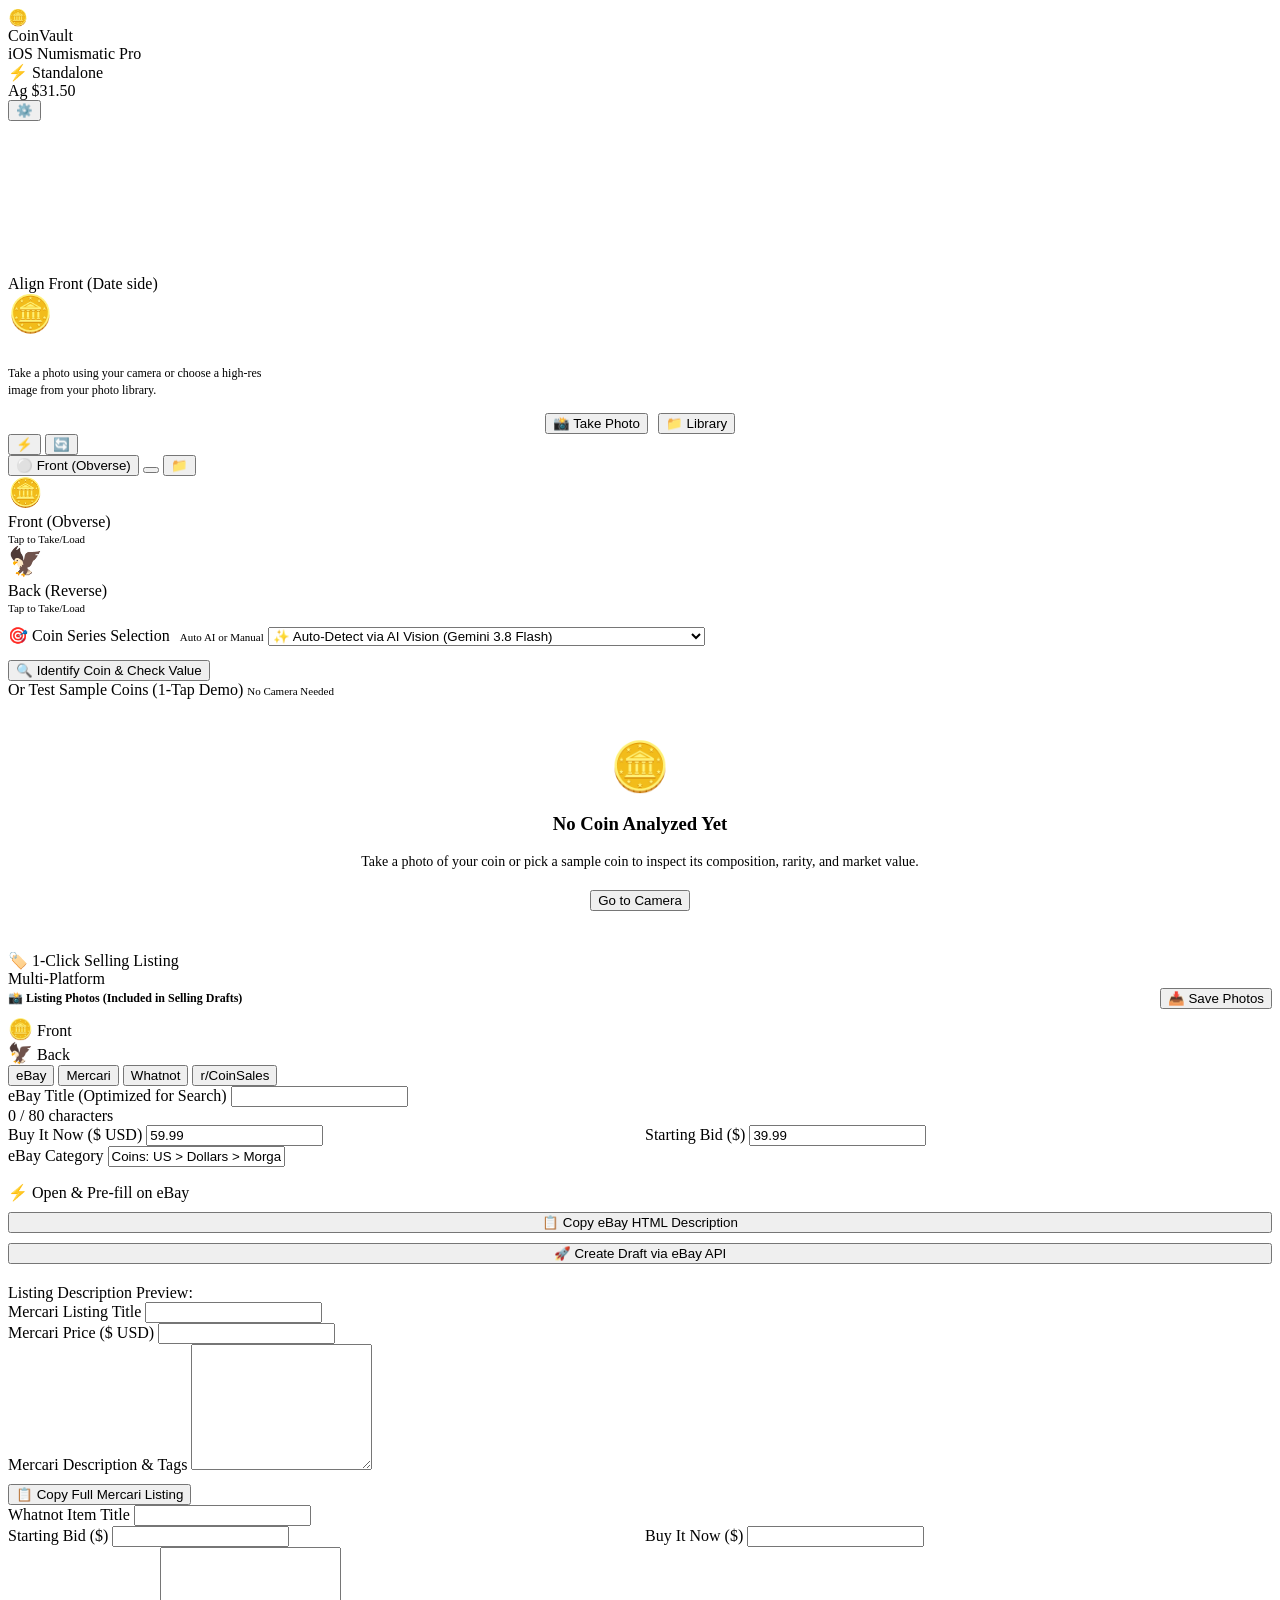
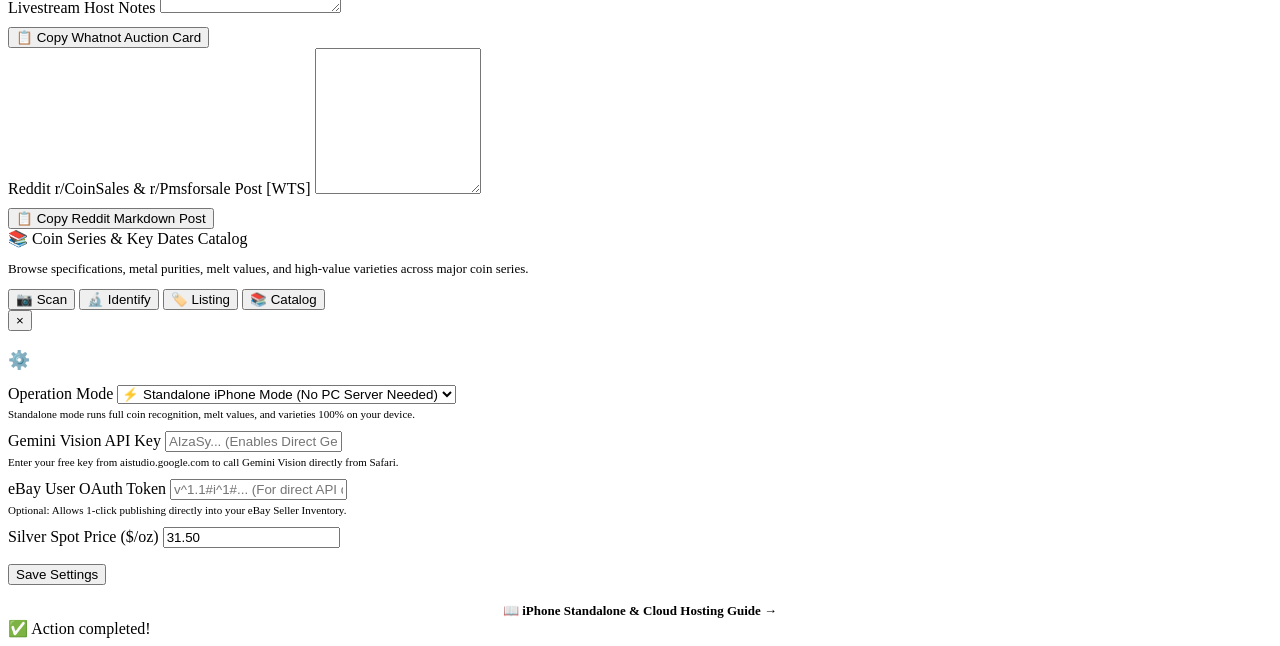
==== static/index.html @ 6fd0852f "Add ancient coins, world currencies, and banknotes catalog with client-side engine and GitHub Pages " ====
<!DOCTYPE html>
<html lang="en">
<head>
  <meta charset="UTF-8">
  <meta name="viewport" content="width=device-width, initial-scale=1.0, maximum-scale=1.0, user-scalable=no, viewport-fit=cover">
  <meta name="apple-mobile-web-app-capable" content="yes">
  <meta name="apple-mobile-web-app-status-bar-style" content="black-translucent">
  <meta name="apple-mobile-web-app-title" content="CoinVault">
  <meta name="theme-color" content="#0b0f19">
  <title>CoinVault - iOS Numismatic AI & eBay Listing Engine</title>
  
  <link rel="apple-touch-icon" href="static/icons/icon-192.png">
  <link rel="manifest" href="manifest.json">
  <link rel="stylesheet" href="static/css/app.css">
</head>
<body>
  <div class="app-container">
    <!-- iOS Sticky Header -->
    <header class="ios-header">
      <div class="brand">
        <div class="brand-icon">🪙</div>
        <div>
          <div class="brand-title">CoinVault</div>
          <div class="brand-subtitle">iOS Numismatic Pro</div>
        </div>
      </div>
      <div class="header-actions">
        <div class="mode-badge" id="modeBadge" title="Operation mode: Click to toggle">
          <span id="modeBadgeIcon">⚡</span> <span id="modeBadgeText">Standalone</span>
        </div>
        <div class="spot-badge" id="spotBadge" title="Current Silver Spot Price">
          <span>Ag</span> <span id="headerSilverSpot">$31.50</span>
        </div>
        <button class="icon-btn" id="openSettingsBtn" aria-label="Settings">⚙️</button>
      </div>
    </header>

    <!-- TAB 1: SCAN / CAMERA & PHOTO UPLOAD -->
    <section id="tabScan" class="tab-view active">
      <div class="camera-card">
        <div class="viewfinder-wrapper">
          <video id="cameraVideo" autoplay playsinline muted></video>
          <div class="coin-reticle" id="reticle">
            <span class="reticle-label" id="reticleLabel">Align Front (Date side)</span>
          </div>

          <!-- iOS Camera Standby / Direct Hardware Shutter Overlay -->
          <div class="camera-fallback-overlay" id="cameraFallbackOverlay">
            <div style="font-size:36px; margin-bottom:8px;">🪙</div>
            <div style="font-size:16px; font-weight:700; color:#fff; margin-bottom:4px;">iPhone Coin Scanner</div>
            <div style="font-size:12px; color:var(--ios-text-secondary); margin-bottom:14px; max-width:280px; line-height:1.4;">
              Take a photo using your camera or choose a high-res image from your photo library.
            </div>
            <div style="display:flex; gap:10px; justify-content:center;">
              <button class="btn-sm-action" id="viewfinderCaptureBtn"><span>📸</span> Take Photo</button>
              <button class="btn-sm-action secondary" id="viewfinderUploadBtn"><span>📁</span> Library</button>
            </div>
          </div>

          <!-- In-viewfinder top controls -->
          <div class="camera-controls-overlay">
            <button class="icon-btn" id="toggleFlashBtn" title="Toggle Flashlight / Torch">⚡</button>
            <button class="icon-btn" id="switchCameraBtn" title="Switch Front/Rear Camera">🔄</button>
          </div>
        </div>

        <!-- Camera capture controls -->
        <div class="camera-bottom-bar">
          <button class="side-target-btn active" id="targetSideBtn" data-side="obverse">
            <span id="targetSideIcon">⚪</span> <span id="targetSideText">Front (Obverse)</span>
          </button>

          <button class="shutter-btn" id="shutterBtn" aria-label="Take Photo" title="Take Coin Photo">
            <div class="shutter-inner"></div>
          </button>

          <button class="icon-btn" id="triggerUploadBtn" title="Choose from Photo Library">
            📁
          </button>
          <!-- Hardware Camera input for iOS native shutter -->
          <input type="file" id="cameraInput" accept="image/*" capture="environment" style="display:none;">
          <!-- Library file picker -->
          <input type="file" id="fileInput" accept="image/*" style="display:none;">
        </div>
      </div>

      <!-- Obverse & Reverse Photos Strip -->
      <div class="photo-strip">
        <div class="photo-slot" id="slotObverse" style="cursor:pointer;" title="Tap to take or choose Front photo">
          <div id="slotObverseEmpty">
            <div style="font-size: 28px; margin-bottom: 4px;">🪙</div>
            <div class="photo-slot-label">Front (Obverse)</div>
            <div style="font-size: 11px; color: var(--ios-text-secondary); margin-top: 2px;">Tap to Take/Load</div>
          </div>
          <div id="slotObversePreview" style="display:none; width: 100%;">
            <img class="photo-thumb" id="thumbObverse" alt="Obverse">
            <div class="photo-slot-label">Front (Obverse)</div>
            <button class="photo-remove-btn" id="removeObverseBtn">&times;</button>
          </div>
        </div>

        <div class="photo-slot" id="slotReverse" style="cursor:pointer;" title="Tap to take or choose Back photo">
          <div id="slotReverseEmpty">
            <div style="font-size: 28px; margin-bottom: 4px;">🦅</div>
            <div class="photo-slot-label">Back (Reverse)</div>
            <div style="font-size: 11px; color: var(--ios-text-secondary); margin-top: 2px;">Tap to Take/Load</div>
          </div>
          <div id="slotReversePreview" style="display:none; width: 100%;">
            <img class="photo-thumb" id="thumbReverse" alt="Reverse">
            <div class="photo-slot-label">Back (Reverse)</div>
            <button class="photo-remove-btn" id="removeReverseBtn">&times;</button>
          </div>
        </div>
      </div>

      <!-- Quick Coin Series Selector -->
      <div class="form-group" style="margin: 12px 0 14px;">
        <label class="form-label" for="coinSeriesSelect">
          <span>🎯</span> Coin Series Selection
          <span style="font-size:11px; color:var(--ios-gold); font-weight:normal; margin-left:6px;">Auto AI or Manual</span>
        </label>
        <select id="coinSeriesSelect" class="form-input">
          <option value="">✨ Auto-Detect via AI Vision (Gemini 3.8 Flash)</option>
          <optgroup label="Classic US Coinage">
            <option value="morgan_dollar">Morgan Silver Dollar (1878 - 1921)</option>
            <option value="peace_dollar">Peace Silver Dollar (1921 - 1935)</option>
            <option value="walking_liberty_half">Walking Liberty Half Dollar (1916 - 1947)</option>
            <option value="franklin_half">Franklin Half Dollar (1948 - 1963)</option>
            <option value="kennedy_half">Kennedy Half Dollar (1964 - Present)</option>
            <option value="washington_quarter">Washington Quarter (1932 - 1998)</option>
            <option value="mercury_dime">Mercury Dime (1916 - 1945)</option>
            <option value="roosevelt_dime">Roosevelt Dime (1946 - Present)</option>
            <option value="buffalo_nickel">Buffalo Nickel (1913 - 1938)</option>
            <option value="jefferson_nickel">Jefferson Nickel (1938 - Present)</option>
            <option value="lincoln_wheat_cent">Lincoln Wheat Cent (1909 - 1958)</option>
            <option value="lincoln_memorial_cent">Lincoln Memorial Cent (1959 - 2008)</option>
            <option value="american_silver_eagle">American Silver Eagle Bullion (1986 - Present)</option>
            <option value="saint_gaudens_double_eagle">Saint-Gaudens $20 Double Eagle (1907 - 1933)</option>
          </optgroup>
          <optgroup label="Ancient Greek, Roman & Biblical Coins">
            <option value="athenian_owl_tetradrachm">Ancient Greece: Athenian Owl Tetradrachm (c. 510 - 38 BC)</option>
            <option value="roman_denarius">Roman Empire: Silver Denarius (c. 211 BC - 240 AD)</option>
            <option value="roman_aureus">Roman Empire: Gold Aureus (c. 50 BC - 324 AD)</option>
            <option value="roman_sestertius">Roman Empire: Orichalcum/Bronze Sestertius (c. 211 BC - 280 AD)</option>
            <option value="byzantine_solidus">Byzantine Empire: Gold Solidus (c. 312 - 1092 AD)</option>
            <option value="widows_mite">Biblical Judaea: Widow's Mite / Bronze Prutah (c. 103 BC - 70 AD)</option>
            <option value="shekel_of_tyre">Biblical Phoenicia: Shekel of Tyre (c. 126 BC - 65 AD)</option>
          </optgroup>
          <optgroup label="World Coins & International Bullion">
            <option value="british_sovereign">United Kingdom: Full Gold Sovereign (1817 - Present)</option>
            <option value="british_britannia">United Kingdom: Silver & Gold Britannia (1987 - Present)</option>
            <option value="mexican_silver_libertad">Mexico: Silver Libertad 1 oz (1982 - Present)</option>
            <option value="mexican_50_pesos_centenario">Mexico: 50 Pesos Centenario 1.2 oz Gold (1921 - 1947)</option>
            <option value="canadian_silver_maple_leaf">Canada: Silver Maple Leaf 1 oz .9999 (1988 - Present)</option>
            <option value="canadian_gold_maple_leaf">Canada: Gold Maple Leaf 1 oz .9999 (1979 - Present)</option>
            <option value="south_african_krugerrand">South Africa: Gold & Silver Krugerrand (1967 - Present)</option>
            <option value="chinese_silver_panda">China: Silver Panda (1983 - Present)</option>
            <option value="austrian_philharmonic">Austria: Silver & Gold Philharmonic (1989 - Present)</option>
            <option value="australian_kangaroo">Australia: Kangaroo / Nugget & Kookaburra (1986 - Present)</option>
          </optgroup>
          <optgroup label="World Paper Currency & Banknotes">
            <option value="world_banknote_currency">World Paper Currency & Banknotes (PMG / Graded Notes)</option>
          </optgroup>
        </select>
      </div>

      <!-- Action Button -->
      <button class="btn-primary" id="analyzeBtn">
        <span>🔍</span> Identify Coin & Check Value
      </button>

      <!-- Instant Test Sample Coins Section -->
      <div class="sample-section">
        <div class="section-title">
          <span>Or Test Sample Coins (1-Tap Demo)</span>
          <span style="font-size:11px; color:var(--ios-gold);">No Camera Needed</span>
        </div>
        <div class="samples-row" id="samplesContainer">
          <!-- Populated by JS -->
        </div>
      </div>
    </section>

    <!-- TAB 2: COIN IDENTIFICATION & NUMISMATIC ANALYSIS -->
    <section id="tabIdentify" class="tab-view">
      <div id="identifyEmpty" style="text-align:center; padding: 40px 20px;">
        <div style="font-size: 48px; margin-bottom: 12px;">🪙</div>
        <h3>No Coin Analyzed Yet</h3>
        <p style="color:var(--ios-text-secondary); font-size: 14px; margin: 8px 0 20px;">
          Take a photo of your coin or pick a sample coin to inspect its composition, rarity, and market value.
        </p>
        <button class="btn-primary" onclick="switchTab('tabScan')">Go to Camera</button>
      </div>

      <div id="identifyContent" style="display:none;">
        <!-- Hero Identification Card -->
        <div class="coin-hero">
          <div class="coin-hero-name" id="heroCoinName">1921 Morgan Silver Dollar</div>
          <p id="heroSubtitle" style="color:var(--ios-gold); font-size:14px; font-weight:600;">$1.00 USD &bull; United States</p>
          <div class="coin-hero-tags" id="heroTags">
            <span class="pill pill-gold" id="heroGrade">AU-58 (About Uncirculated)</span>
            <span class="pill pill-silver" id="heroMint">Mint: Philadelphia</span>
            <span class="pill pill-green" id="heroStrike">Business Strike</span>
            <span class="pill pill-blue" id="heroAiBadge">AI Vision: Gemini 3.8 Flash</span>
          </div>
        </div>

        <!-- Key Metrics Grid -->
        <div class="metrics-grid">
          <div class="metric-box">
            <div class="metric-label">Estimated Online Value</div>
            <div class="metric-value gold" id="metricAvgValue">$55.00</div>
            <div class="metric-sub" id="metricValueRange">Range: $35 - $95</div>
          </div>
          <div class="metric-box">
            <div class="metric-label">Precious Metal Melt</div>
            <div class="metric-value" id="metricMeltValue">$24.36</div>
            <div class="metric-sub" id="metricMeltDetails">0.7734 oz Silver</div>
          </div>
        </div>

        <!-- Material Composition Card -->
        <div class="info-card">
          <div class="info-header">
            <div class="info-title"><span>🧪</span> Material Composition & Specs</div>
          </div>
          <table style="width:100%; font-size:13px; border-collapse:collapse;">
            <tr><td style="padding:6px 0; color:var(--ios-text-secondary);">Composition</td><td style="text-align:right; font-weight:600;" id="specComposition">90% Silver, 10% Copper</td></tr>
            <tr><td style="padding:6px 0; color:var(--ios-text-secondary);">Weight</td><td style="text-align:right; font-weight:600;" id="specWeight">26.73 grams</td></tr>
            <tr><td style="padding:6px 0; color:var(--ios-text-secondary);">Diameter</td><td style="text-align:right; font-weight:600;" id="specDiameter">38.1 mm</td></tr>
            <tr><td style="padding:6px 0; color:var(--ios-text-secondary);">Edge Type</td><td style="text-align:right; font-weight:600;" id="specEdge">Reeded</td></tr>
            <tr><td style="padding:6px 0; color:var(--ios-text-secondary);">Designer</td><td style="text-align:right; font-weight:600;" id="specDesigner">George T. Morgan</td></tr>
          </table>
        </div>

        <!-- High Value Dates & Varieties (Critical Requirement) -->
        <div class="info-card">
          <div class="info-header">
            <div class="info-title"><span>🔥</span> High-Dollar Varieties & Key Dates</div>
            <span style="font-size:11px; color:var(--ios-gold); font-weight:700;">TOP MONEY</span>
          </div>
          <p style="font-size:12px; color:var(--ios-text-secondary); margin-bottom:12px;">
            Check your coin under magnification for these famous key dates and mint errors that bring the most cash:
          </p>
          <div id="varietiesList">
            <!-- Populated by JS -->
          </div>
        </div>

        <!-- Grade Value Guide -->
        <div class="info-card">
          <div class="info-header">
            <div class="info-title"><span>📊</span> Value by Condition / Grade</div>
          </div>
          <div id="gradeGuideContainer" style="display:flex; flex-direction:column; gap:6px;">
            <!-- Populated by JS -->
          </div>
        </div>

        <!-- Collector Advice & Warnings -->
        <div class="info-card" style="border-left: 4px solid var(--ios-gold);">
          <div class="info-header">
            <div class="info-title" style="color:var(--ios-gold);"><span>⚠️</span> Numismatist Advice</div>
          </div>
          <p style="font-size:13px; line-height:1.5; color:#cbd5e1;" id="collectorAdviceText">
            NEVER clean or polish this coin! Cleaning strips the original mint luster and cuts its resale value by 50% to 80%.
          </p>
        </div>

        <!-- Big CTA to Make Listing -->
        <button class="btn-primary btn-gold" id="gotoListingBtn" style="margin-top: 10px;">
          <span>🏷️</span> Make Selling Listing Now
        </button>
      </div>
    </section>

    <!-- TAB 3: MAKE LISTING & SELL (MULTI-PLATFORM) -->
    <section id="tabListing" class="tab-view">
      <div class="info-card">
        <div class="info-header">
          <div class="info-title"><span>🏷️</span> 1-Click Selling Listing</div>
          <span class="pill pill-green">Multi-Platform</span>
        </div>

        <!-- Attached Photos Showcase -->
        <div class="listing-photos-bar">
          <div style="font-size:12px; font-weight:700; color:var(--ios-text-secondary); margin-bottom:8px; display:flex; justify-content:space-between; align-items:center;">
            <span>📸 Listing Photos (Included in Selling Drafts)</span>
            <button class="btn-text-action" id="downloadPhotosBtn" title="Save photos to camera roll">📥 Save Photos</button>
          </div>
          <div class="listing-photos-thumbs" id="listingPhotosThumbs">
            <div class="listing-thumb-slot" id="listingThumbObverseSlot">
              <span style="font-size:20px;">🪙</span>
              <span class="listing-thumb-tag">Front</span>
            </div>
            <div class="listing-thumb-slot" id="listingThumbReverseSlot">
              <span style="font-size:20px;">🦅</span>
              <span class="listing-thumb-tag">Back</span>
            </div>
          </div>
        </div>

        <!-- Platform Segmented Tabs -->
        <div class="platform-tabs">
          <button class="platform-tab active" data-platform="ebay">eBay</button>
          <button class="platform-tab" data-platform="mercari">Mercari</button>
          <button class="platform-tab" data-platform="whatnot">Whatnot</button>
          <button class="platform-tab" data-platform="reddit">r/CoinSales</button>
        </div>

        <!-- PANEL 1: EBAY -->
        <div id="panelEbay" class="platform-panel active">
          <!-- eBay Title -->
          <div class="form-group">
            <label class="form-label" for="listingTitle">eBay Title (Optimized for Search)</label>
            <input type="text" id="listingTitle" class="form-input" maxlength="80">
            <div class="char-counter" id="titleCounter">0 / 80 characters</div>
          </div>

          <!-- Price & Category -->
          <div style="display:grid; grid-template-columns:1fr 1fr; gap:10px;">
            <div class="form-group">
              <label class="form-label" for="listingPrice">Buy It Now ($ USD)</label>
              <input type="number" step="0.01" id="listingPrice" class="form-input" value="59.99">
            </div>
            <div class="form-group">
              <label class="form-label" for="listingBid">Starting Bid ($)</label>
              <input type="number" step="0.01" id="listingBid" class="form-input" value="39.99">
            </div>
          </div>

          <div class="form-group">
            <label class="form-label" for="listingCategory">eBay Category</label>
            <input type="text" id="listingCategory" class="form-input" readonly value="Coins: US > Dollars > Morgan (1878-1921)">
          </div>

          <!-- Selling Action Buttons -->
          <div style="display:flex; flex-direction:column; gap:10px; margin-top:16px;">
            <a id="ebayDirectLink" target="_blank" class="btn-primary" style="text-decoration:none;">
              <span>⚡</span> Open & Pre-fill on eBay
            </a>

            <button class="btn-secondary" id="copyHtmlBtn">
              <span>📋</span> Copy eBay HTML Description
            </button>

            <button class="btn-secondary" id="publishEbayApiBtn">
              <span>🚀</span> Create Draft via eBay API
            </button>
          </div>

          <!-- Live Description HTML Preview -->
          <div style="margin-top: 20px;">
            <div class="form-label">Listing Description Preview:</div>
            <div class="listing-preview-box" id="listingHtmlPreview">
              <!-- Rendered HTML preview -->
            </div>
          </div>
        </div>

        <!-- PANEL 2: MERCARI -->
        <div id="panelMercari" class="platform-panel">
          <div class="form-group">
            <label class="form-label" for="mercariTitle">Mercari Listing Title</label>
            <input type="text" id="mercariTitle" class="form-input" maxlength="80">
          </div>
          <div class="form-group">
            <label class="form-label" for="mercariPrice">Mercari Price ($ USD)</label>
            <input type="number" step="0.01" id="mercariPrice" class="form-input">
          </div>
          <div class="form-group">
            <label class="form-label">Mercari Description & Tags</label>
            <textarea id="mercariDescText" class="form-input" rows="8" style="resize:vertical;"></textarea>
          </div>
          <button class="btn-primary" id="copyMercariBtn" style="margin-top:10px;">
            <span>📋</span> Copy Full Mercari Listing
          </button>
        </div>

        <!-- PANEL 3: WHATNOT -->
        <div id="panelWhatnot" class="platform-panel">
          <div class="form-group">
            <label class="form-label" for="whatnotTitle">Whatnot Item Title</label>
            <input type="text" id="whatnotTitle" class="form-input">
          </div>
          <div style="display:grid; grid-template-columns:1fr 1fr; gap:10px;">
            <div class="form-group">
              <label class="form-label" for="whatnotStartingBid">Starting Bid ($)</label>
              <input type="number" step="0.01" id="whatnotStartingBid" class="form-input">
            </div>
            <div class="form-group">
              <label class="form-label" for="whatnotBin">Buy It Now ($)</label>
              <input type="number" step="0.01" id="whatnotBin" class="form-input">
            </div>
          </div>
          <div class="form-group">
            <label class="form-label" for="whatnotNotes">Livestream Host Notes</label>
            <textarea id="whatnotNotes" class="form-input" rows="4"></textarea>
          </div>
          <button class="btn-primary" id="copyWhatnotBtn" style="margin-top:10px;">
            <span>📋</span> Copy Whatnot Auction Card
          </button>
        </div>

        <!-- PANEL 4: REDDIT r/COINSALES -->
        <div id="panelReddit" class="platform-panel">
          <div class="form-group">
            <label class="form-label">Reddit r/CoinSales & r/Pmsforsale Post [WTS]</label>
            <textarea id="redditPostText" class="form-input" rows="10" style="resize:vertical; font-family:monospace; font-size:12px;"></textarea>
          </div>
          <button class="btn-primary" id="copyRedditBtn" style="margin-top:10px;">
            <span>📋</span> Copy Reddit Markdown Post
          </button>
        </div>
      </div>
    </section>

    <!-- TAB 4: KEY DATES & COIN DATABASE ENCYCLOPEDIA -->
    <section id="tabDatabase" class="tab-view">
      <div class="info-card">
        <div class="info-header">
          <div class="info-title"><span>📚</span> Coin Series & Key Dates Catalog</div>
        </div>
        <p style="font-size:13px; color:var(--ios-text-secondary); margin-bottom:12px;">
          Browse specifications, metal purities, melt values, and high-value varieties across major coin series.
        </p>
        <div id="catalogList" style="display:flex; flex-direction:column; gap:10px;">
          <!-- Populated by JS -->
        </div>
      </div>
    </section>

    <!-- Bottom Tab Navigation Bar -->
    <nav class="ios-tab-bar">
      <button class="tab-item active" onclick="switchTab('tabScan')">
        <span class="tab-icon">📷</span>
        <span>Scan</span>
      </button>
      <button class="tab-item" onclick="switchTab('tabIdentify')">
        <span class="tab-icon">🔬</span>
        <span>Identify</span>
      </button>
      <button class="tab-item" onclick="switchTab('tabListing')">
        <span class="tab-icon">🏷️</span>
        <span>Listing</span>
      </button>
      <button class="tab-item" onclick="switchTab('tabDatabase')">
        <span class="tab-icon">📚</span>
        <span>Catalog</span>
      </button>
    </nav>
  </div>

  <!-- Settings Modal -->
  <div class="modal-overlay" id="settingsModal">
    <div class="modal-content">
      <button class="modal-close" id="closeSettingsBtn">&times;</button>
      <h3 style="font-size:18px; margin-bottom:14px; color:#fff;">⚙️ CoinVault Settings</h3>
      
      <div class="form-group">
        <label class="form-label" for="settingOperationMode">Operation Mode</label>
        <select id="settingOperationMode" class="form-input">
          <option value="standalone">⚡ Standalone iPhone Mode (No PC Server Needed)</option>
          <option value="server">🖥️ Local PC Server Mode (Connects to PC Backend)</option>
        </select>
        <p style="font-size:11px; color:var(--ios-text-secondary); margin-top:4px;">
          Standalone mode runs full coin recognition, melt values, and varieties 100% on your device.
        </p>
      </div>

      <div class="form-group">
        <label class="form-label" for="settingGeminiKey">Gemini Vision API Key</label>
        <input type="password" id="settingGeminiKey" class="form-input" placeholder="AIzaSy... (Enables Direct Gemini Vision on iPhone)">
        <p style="font-size:11px; color:var(--ios-text-secondary); margin-top:4px;">
          Enter your free key from aistudio.google.com to call Gemini Vision directly from Safari.
        </p>
      </div>

      <div class="form-group">
        <label class="form-label" for="settingEbayToken">eBay User OAuth Token</label>
        <input type="password" id="settingEbayToken" class="form-input" placeholder="v^1.1#i^1#... (For direct API draft creation)">
        <p style="font-size:11px; color:var(--ios-text-secondary); margin-top:4px;">
          Optional: Allows 1-click publishing directly into your eBay Seller Inventory.
        </p>
      </div>

      <div class="form-group">
        <label class="form-label" for="settingSilverSpot">Silver Spot Price ($/oz)</label>
        <input type="number" step="0.10" id="settingSilverSpot" class="form-input" value="31.50">
      </div>

      <button class="btn-primary" id="saveSettingsBtn" style="margin-top:16px;">
        Save Settings
      </button>

      <div style="margin-top:16px; text-align:center;">
        <a href="COINVAULT_STANDALONE_GUIDE.html" target="_blank" style="color:var(--ios-blue); font-size:13px; text-decoration:none; font-weight:600;">
          📖 iPhone Standalone & Cloud Hosting Guide &rarr;
        </a>
      </div>
    </div>
  </div>

  <!-- Floating Toast Notification -->
  <div class="toast-notice" id="toastNotice">
    <span id="toastIcon">✅</span>
    <span id="toastMessage">Action completed!</span>
  </div>

  <canvas id="photoCanvas" style="display:none;"></canvas>

  <script src="static/js/coin-engine.js"></script>
  <script src="static/js/app.js"></script>
</body>
</html>
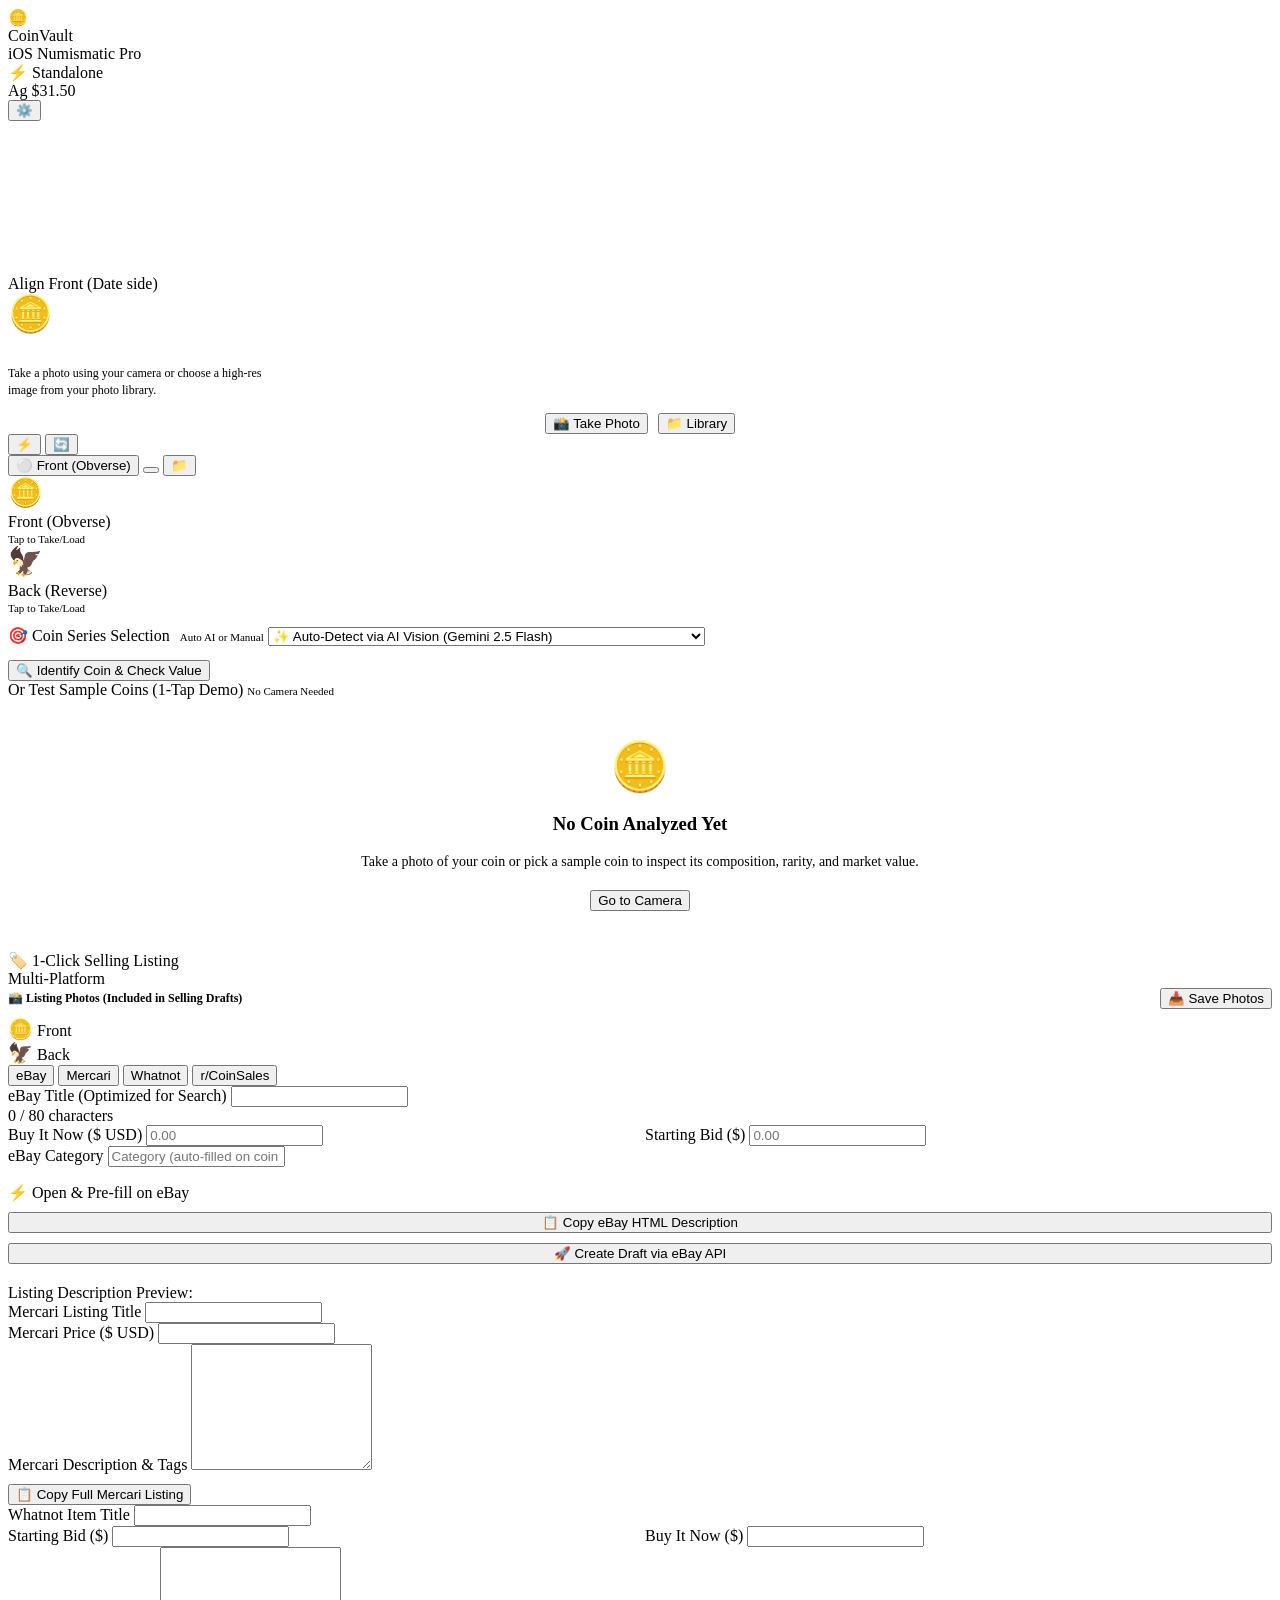
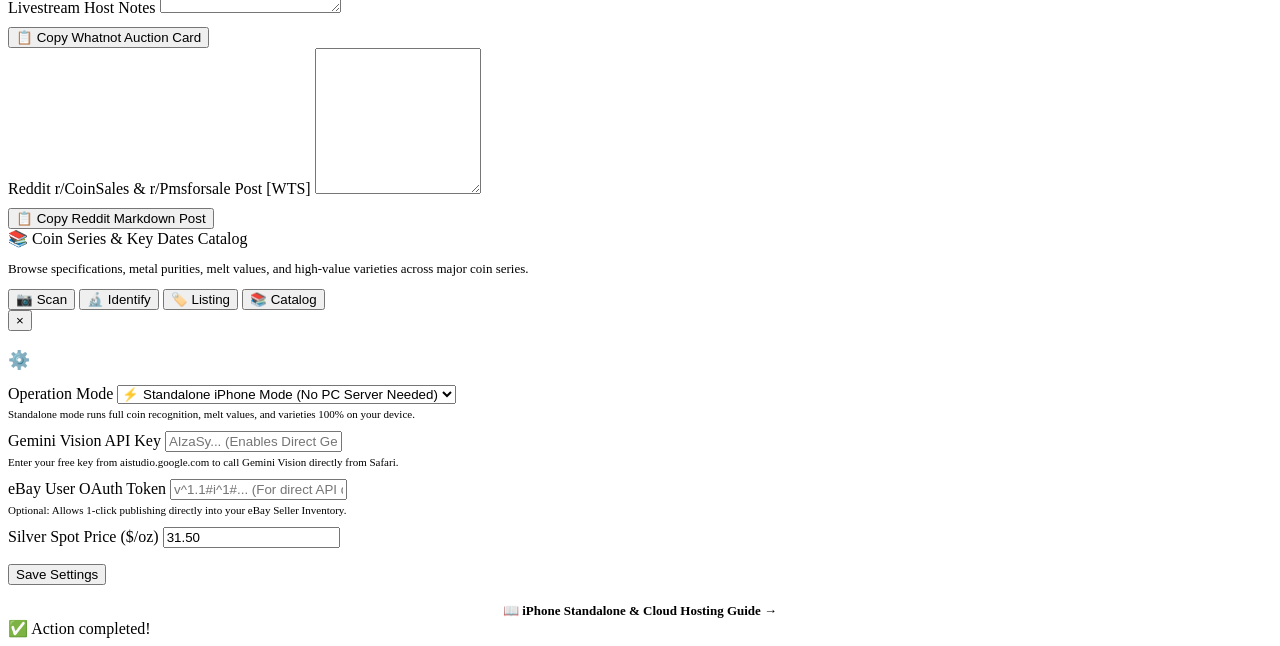
==== commit 90028d14: "Fix demo mode morgan dollar fallback and support dynamic AI coin identification" ====
--- a/static/index.html
+++ b/static/index.html
@@ -120,7 +120,7 @@
           <span style="font-size:11px; color:var(--ios-gold); font-weight:normal; margin-left:6px;">Auto AI or Manual</span>
         </label>
         <select id="coinSeriesSelect" class="form-input">
-          <option value="">✨ Auto-Detect via AI Vision (Gemini 3.8 Flash)</option>
+          <option value="">✨ Auto-Detect via AI Vision (Gemini 2.5 Flash)</option>
           <optgroup label="Classic US Coinage">
             <option value="morgan_dollar">Morgan Silver Dollar (1878 - 1921)</option>
             <option value="peace_dollar">Peace Silver Dollar (1921 - 1935)</option>
@@ -195,13 +195,13 @@
       <div id="identifyContent" style="display:none;">
         <!-- Hero Identification Card -->
         <div class="coin-hero">
-          <div class="coin-hero-name" id="heroCoinName">1921 Morgan Silver Dollar</div>
-          <p id="heroSubtitle" style="color:var(--ios-gold); font-size:14px; font-weight:600;">$1.00 USD &bull; United States</p>
+          <div class="coin-hero-name" id="heroCoinName">Coin Identification</div>
+          <p id="heroSubtitle" style="color:var(--ios-gold); font-size:14px; font-weight:600;">Numismatic Grade & Valuation</p>
           <div class="coin-hero-tags" id="heroTags">
-            <span class="pill pill-gold" id="heroGrade">AU-58 (About Uncirculated)</span>
-            <span class="pill pill-silver" id="heroMint">Mint: Philadelphia</span>
-            <span class="pill pill-green" id="heroStrike">Business Strike</span>
-            <span class="pill pill-blue" id="heroAiBadge">AI Vision: Gemini 3.8 Flash</span>
+            <span class="pill pill-gold" id="heroGrade">Grade</span>
+            <span class="pill pill-silver" id="heroMint">Mint</span>
+            <span class="pill pill-green" id="heroStrike">Strike</span>
+            <span class="pill pill-blue" id="heroAiBadge">AI Vision: Gemini 2.5 Flash</span>
           </div>
         </div>
 
@@ -321,17 +321,17 @@
           <div style="display:grid; grid-template-columns:1fr 1fr; gap:10px;">
             <div class="form-group">
               <label class="form-label" for="listingPrice">Buy It Now ($ USD)</label>
-              <input type="number" step="0.01" id="listingPrice" class="form-input" value="59.99">
+              <input type="number" step="0.01" id="listingPrice" class="form-input" placeholder="0.00">
             </div>
             <div class="form-group">
               <label class="form-label" for="listingBid">Starting Bid ($)</label>
-              <input type="number" step="0.01" id="listingBid" class="form-input" value="39.99">
+              <input type="number" step="0.01" id="listingBid" class="form-input" placeholder="0.00">
             </div>
           </div>
 
           <div class="form-group">
             <label class="form-label" for="listingCategory">eBay Category</label>
-            <input type="text" id="listingCategory" class="form-input" readonly value="Coins: US > Dollars > Morgan (1878-1921)">
+            <input type="text" id="listingCategory" class="form-input" readonly placeholder="Category (auto-filled on coin analysis)">
           </div>
 
           <!-- Selling Action Buttons -->
